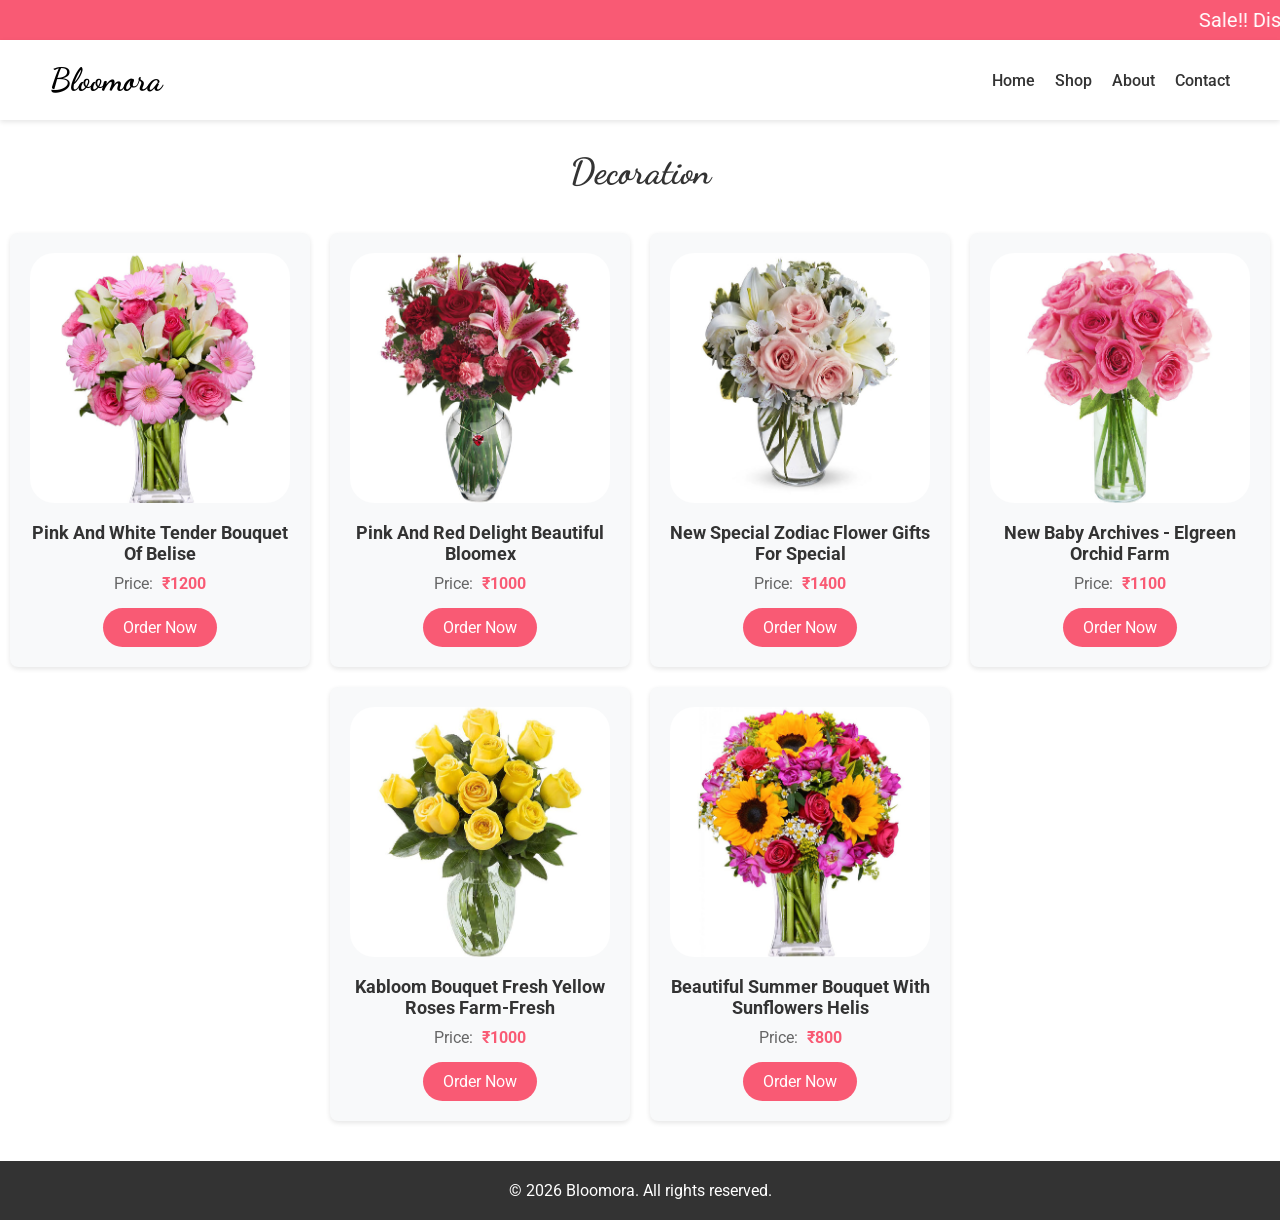
==== decoration.html @ 85daaf0b "." ====
<!doctype html>
<html lang="en">
  <head>
    <meta charset="UTF-8" />
    <meta name="viewport" content="width=device-width, initial-scale=1.0" />
    <title>Shop</title>
    <link rel="stylesheet" href="style.css" />
  </head>
  <body>
    <!-- Header Section -->
    <header class="header">
      <marquee behavior="" direction="">Sale!! Discount Up To 30%</marquee>
      <div class="nav-header">
        <h1>Bloomora</h1>
        <nav class="nav-menu">
          <ul>
            <li><a href="index.html">Home</a></li>
            <li><a href="#">Shop</a></li>
            <li><a href="#">About</a></li>
            <li><a href="#">Contact</a></li>
          </ul>
        </nav>
      </div>
    </header>

    <main>
      <h2 class="heading">Decoration</h2>
      <div class="product-container">
        <!-- Product Cards -->
        <div class="product-card">
          <img src="/assets/decoration1.png" alt="d1" />
          <h3>Pink And White Tender Bouquet Of Belise</h3>
          <p>Price: <span>₹1200</span></p>
          <button>Order Now</button>
        </div>
        <div class="product-card">
          <img src="/assets/decoration2.png" alt="d1" />
          <h3>Pink And Red Delight Beautiful Bloomex</h3>
          <p>Price: <span>₹1000</span></p>
          <button>Order Now</button>
        </div>
        <div class="product-card">
          <img src="/assets/decoration3.png" alt="d1" />
          <h3>New Special Zodiac Flower Gifts For Special</h3>
          <p>Price: <span>₹1400</span></p>
          <button>Order Now</button>
        </div>
        <div class="product-card">
          <img src="/assets/decoration4.png" alt="d1" />
          <h3>New Baby Archives - Elgreen Orchid Farm</h3>
          <p>Price: <span>₹1100</span></p>
          <button>Order Now</button>
        </div>
        <div class="product-card">
          <img src="/assets/decoration5.png" alt="d1" />
          <h3>Kabloom Bouquet Fresh Yellow Roses Farm-Fresh</h3>
          <p>Price: <span>₹1000</span></p>
          <button>Order Now</button>
        </div>
        <div class="product-card">
          <img src="/assets/decoration6.png" alt="d1" />
          <h3>Beautiful Summer Bouquet With Sunflowers Helis</h3>
          <p>Price: <span>₹800</span></p>
          <button>Order Now</button>
        </div>
      </div>
    </main>
    <footer>
      <p>&copy; 2026 Bloomora. All rights reserved.</p>
    </footer>
  </body>
</html>
---- style.css ----
@import url("https://fonts.googleapis.com/css2?family=Roboto:ital,wght@0,100..900;1,100..900&family=Satisfy&display=swap");
@import url("https://fonts.googleapis.com/css2?family=Dancing+Script:wght@400..700&family=Roboto:ital,wght@0,100..900;1,100..900&family=Satisfy&display=swap");
* {
  padding: 0;
  margin: 0;
  box-sizing: border-box;
  font-family: "Roboto", sans-serif;
  text-decoration: none;
}

header {
  display: flex;
  flex-direction: column;
  justify-content: center;
}
marquee {
  font-size: 20px;
  background-color: #f95a74;
  color: #ffffff;
  display: flex;
  align-items: center;
  height: 40px;
}

.nav-header {
  display: flex;
  justify-content: space-between;
  height: 80px;
  background-color: white;
  padding: 10px 50px;
  align-items: center;
  box-shadow: 0 2px 5px rgba(0, 0, 0, 0.1);
  position: sticky;
  top: 0;
  z-index: 50;
}
.nav-header h1{
  font-family: Dancing Script, cursive;
}

.nav-menu ul {
  display: flex;
  list-style: none;
  gap: 20px;
}

.nav-menu a {
  text-decoration: none;
  color: #333;
  font-weight: 500;
}

.banner {
  display: flex;
  align-items: center;
  justify-content: space-between;
  padding: 50px;
  background-color: #f8f9fa;
}

.banner-content h1 {
  font-size: 48px;
  margin-bottom: 20px;
  color: #333;
  font-family: "Dancing Script", cursive;
  font-weight: 800;
  font-style: bold;
}

.banner-content button {
  background-color: #f95a74;
  color: white;
  border: none;
  padding: 10px 20px;
  font-size: 16px;
  cursor: pointer;
  border-radius: 20px;
}

.banner img {
  max-width: 50%;
  height: auto;
}

.info {
  padding: 50px;
  text-align: center;
  background-color: #fff;
}

.info h1 {
  font-size: 32px;
  margin-bottom: 20px;
  color: #333;
}

.info p {
  font-size: 16px;
  line-height: 1.6;
  color: #666;
  max-width: 800px;
  margin: 0 auto;
}

.categories {
  display: flex;
  flex-direction: column;
  align-items: center;
  justify-content: center;
  padding: 50px;
  background-color: #f8f9fa;
}

.categories h2 {
  text-align: center;
  font-size: 32px;
  margin-bottom: 40px;
  color: #333;
}

.category-list {
  display: flex;
  flex-wrap: wrap;
  justify-content: center;
  gap: 20px;
}

.category-item {
  background-color: white;
  padding: 20px;
  text-align: center;
  border-radius: 8px;
  box-shadow: 0 2px 5px rgba(0, 0, 0, 0.1);
}

.category-img {
  width: 100%;
  height: 200px;
  object-fit: cover;
  border-radius: 8px;
  margin-bottom: 15px;
}

.category-item h3 {
  font-size: 16px;
  margin-bottom: 10px;
  color: #333;
}

.category-item button {
  background-color: #f95a74;
  color: white;
  border: none;
  padding: 8px 16px;
  cursor: pointer;
  border-radius: 10px;
  font-size: 14px;
}

.process {
  padding: 50px;
  text-align: center;
  background-color: #fff;
  display: flex;
  flex-wrap: wrap;
  justify-content: center;
  gap: 20px;
}

.process-card {
  width: 350px;
  height: auto;
  background-color: #f8f9fa;
  padding: 20px;
  text-align: center;
  border-radius: 8px;
  box-shadow: 0 2px 5px rgba(0, 0, 0, 0.1);
}
.process-card h2 {
  font-size: 40px;
  margin-bottom: 5px;
  color: #333;
  font-family:
    Dancing Script,
    cursive;
}

.underline {
  width: 30%;
  height: 4px;
  background-color: #f95a74;
  margin: 0 auto 20px auto;
  border-radius: 2px;
  transition: all 0.3s ease-in-out;
}

/* Shop page */
.shop {
  padding: 50px;
  display: flex;
  flex-direction: column;
  justify-content: center;
  align-items: center;
}

.heading {
  font-size: 36px;
  margin: 30px;
  color: #333;
  text-align: center;
  font-family:
    Dancing Script,
    cursive;
}

.product-container {
  display: flex;
  flex-wrap: wrap;
  justify-content: center;
  gap: 20px;
  margin: 40px 0;
}

.product-card {
  width: 300px;
  height: auto;
  background-color: #f8f9fa;
  padding: 20px;
  text-align: center;
  border-radius: 8px;
  box-shadow: 0 2px 5px rgba(0, 0, 0, 0.1);
  cursor: pointer;
}
.product-card:hover {
  transform: scale(1.05);
  transition: transform 0.3s ease-in-out;
}

.product-card img {
  width: 100%;
  height: 250px;
  object-fit: cover;
  border-radius: 24px;
  margin-bottom: 15px;
}

.product-card h3 {
  font-size: 18px;
  margin-bottom: 10px;
  color: #333;
}
.product-card p {
  font-size: 16px;
  margin-bottom: 15px;
  color: #666;
}

.product-card span {
  font-size: 16px;
  font-weight: bold;
  color: #f95a74;
  margin-bottom: 15px;
  padding-left: 5px;
}

.product-card button {
  background-color: #f95a74;
  color: white;
  border: none;
  padding: 10px 20px;
  cursor: pointer;
  border-radius: 20px;
  font-size: 16px;
}

/* About page */
.about {
  width: 100%;
  display: flex;
  flex-direction: column;
  justify-content: center;
  align-items: center;
  padding: 50px;
  background-color: #fff;
}

.about-section {
  display: flex;
  flex-direction: row;
  align-items: center;
  justify-content: space-between;
  gap: 40px;
  padding: 40px;
  background-color: #f8f9fa;
}

.about-content {
  width: 50%;
  order: 2;
  text-align: justify;
}

.about-img {
  width: 50%;
  display: flex;
  justify-content: center;
  order: 1;
}

.about img {
  height: 400px;
  border-radius: 8px;
}

.about h1 {
  font-size: 32px;
  margin-bottom: 20px;
  color: #333;
}

/* contact-us */
.contact {
  padding: 50px;
  text-align: center;
  background-color: #f8f9fa;
  display: flex;
  flex-direction: column;
  align-items: center;
}
.contact-intro {
  font-size: 20px;
  margin-bottom: 20px;
  color: #333;
  max-width: 600px;
}

.contact-details {
  display: flex;
  flex-wrap: wrap;
  justify-content: center;
  gap: 40px;
  width: 100%;
  max-width: 1200px;
}

.contact-form {
  display: flex;
  flex-direction: column;
  gap: 20px;
  width: 100%;
  max-width: 500px;
  background-color: white;
  padding: 30px;
  border-radius: 8px;
  box-shadow: 0 2px 10px rgba(0, 0, 0, 0.1);
}

.form-group {
  display: flex;
  flex-direction: column;
  gap: 5px;
}

.form-group label {
  font-weight: 500;
  color: #333;
  text-align: left;
}

.form-group input,
.form-group textarea {
  padding: 12px;
  border: 1px solid #ddd;
  border-radius: 4px;
  font-size: 16px;
  font-family: inherit;
}

.form-group input:focus,
.form-group textarea:focus {
  outline: none;
  border-color: #f95a74;
  box-shadow: 0 0 5px rgba(249, 90, 116, 0.3);
}

.submit-btn {
  background-color: #f95a74;
  color: white;
  border: none;
  padding: 12px 24px;
  font-size: 16px;
  cursor: pointer;
  border-radius: 4px;
  align-self: flex-start;
  transition: background-color 0.3s ease;
}

.submit-btn:hover {
  background-color: #e0495f;
}

.contact-info {
  display: flex;
  flex-direction: column;
  gap: 15px;
  width: 100%;
  max-width: 400px;
  background-color: white;
  padding: 30px;
  border-radius: 8px;
  box-shadow: 0 2px 10px rgba(0, 0, 0, 0.1);
  text-align: left;
}

.contact-info h2 {
  font-size: 24px;
  margin-bottom: 10px;
  color: #333;
  text-align: center;
}

.contact-info p {
  font-size: 16px;
  color: #666;
  line-height: 1.5;
}

.contact-info strong {
  color: #333;
}

footer {
  text-align: center;
  padding: 20px;
  background-color: #333;
  color: white;
}
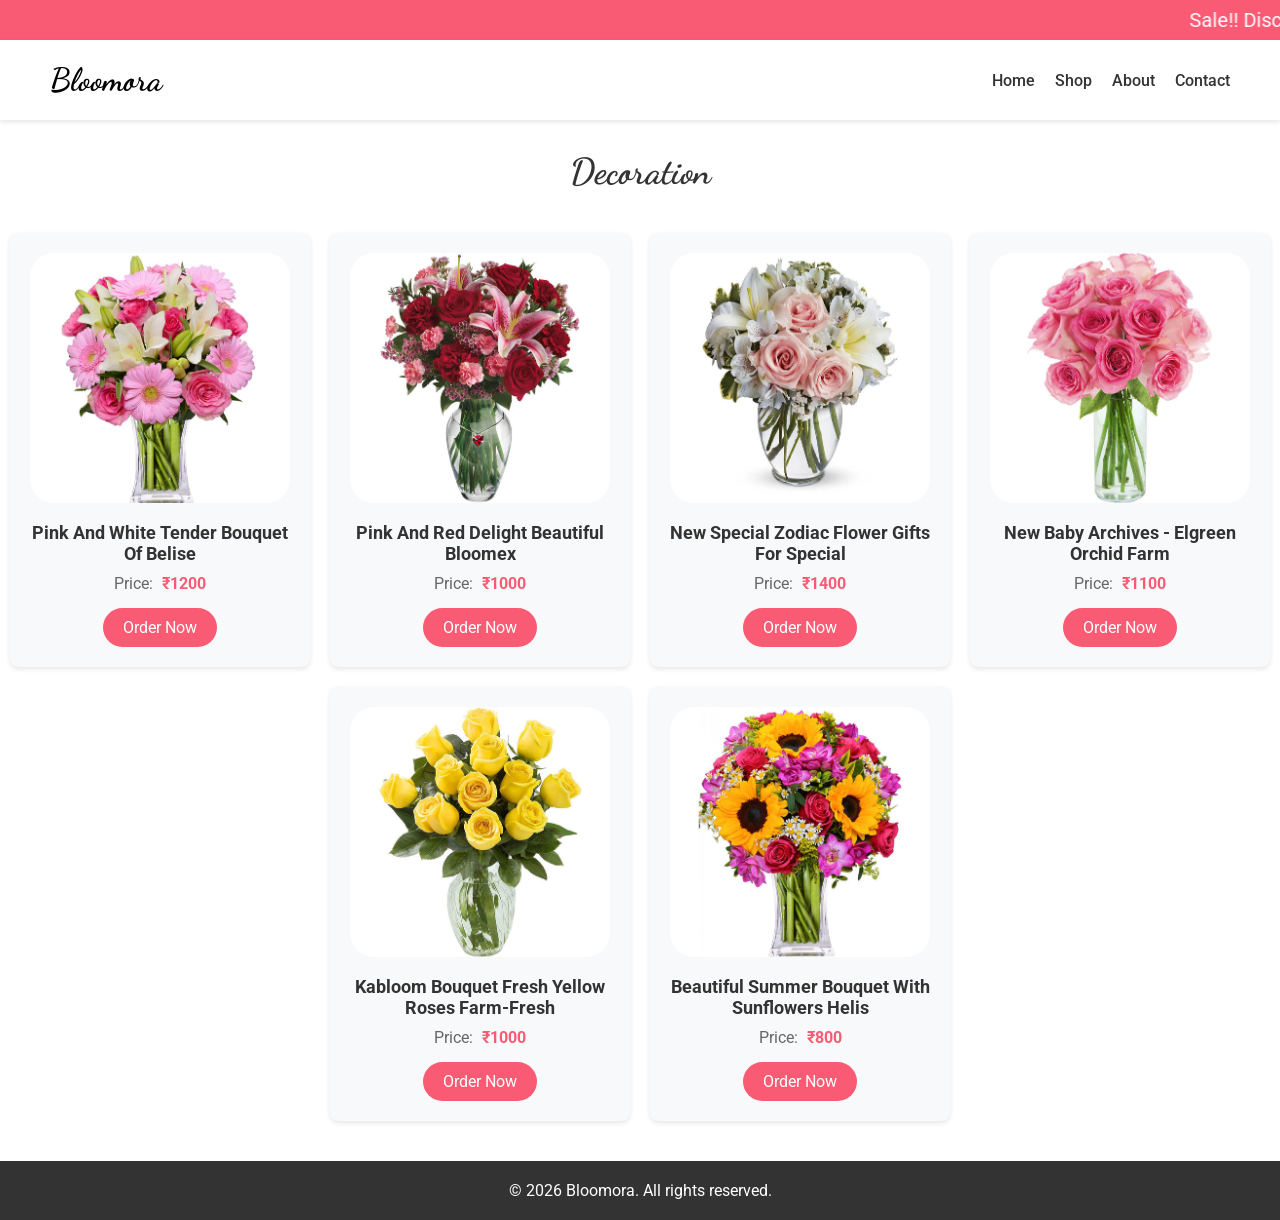
==== commit fd2bfd7b: "some changes" ====
--- a/decoration.html
+++ b/decoration.html
@@ -15,9 +15,9 @@
         <nav class="nav-menu">
           <ul>
             <li><a href="index.html">Home</a></li>
-            <li><a href="#">Shop</a></li>
-            <li><a href="#">About</a></li>
-            <li><a href="#">Contact</a></li>
+            <li><a href="shop.html">Shop</a></li>
+            <li><a href="about.html">About</a></li>
+            <li><a href="contact.html">Contact</a></li>
           </ul>
         </nav>
       </div>
